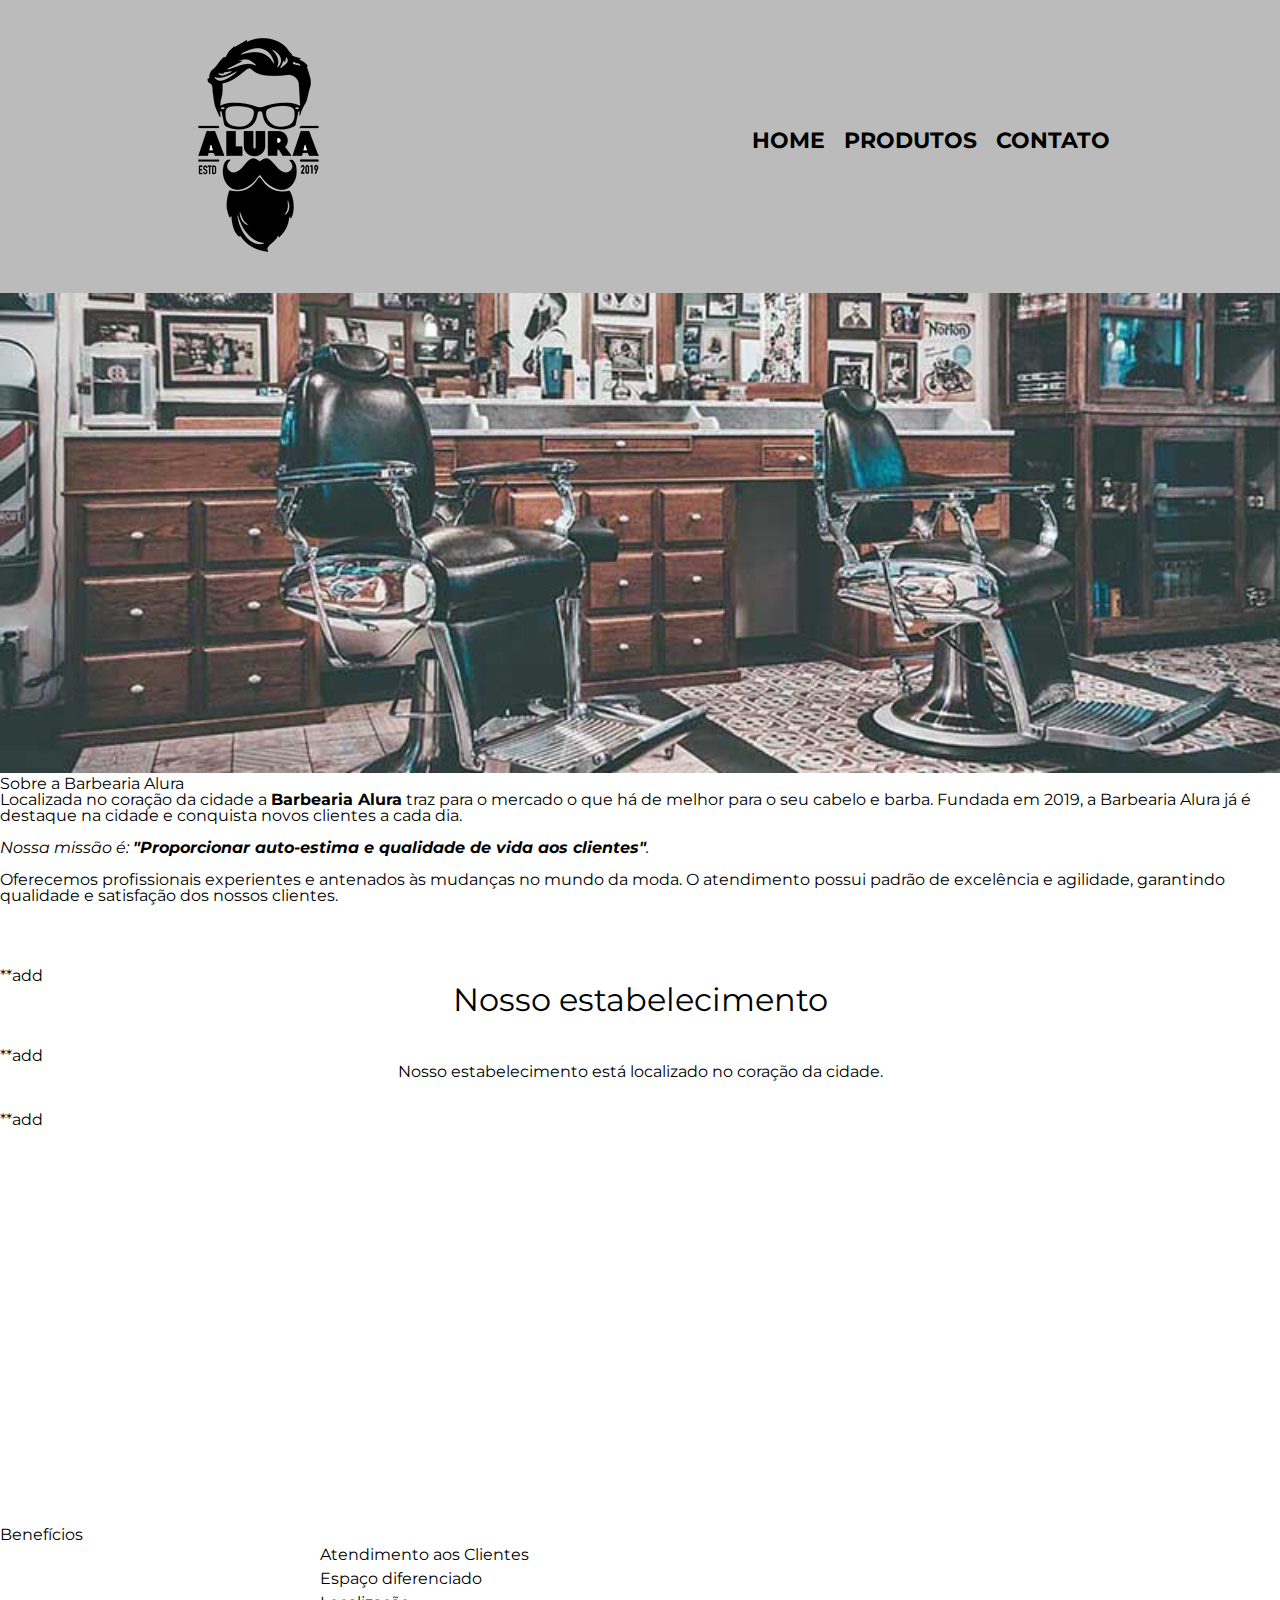
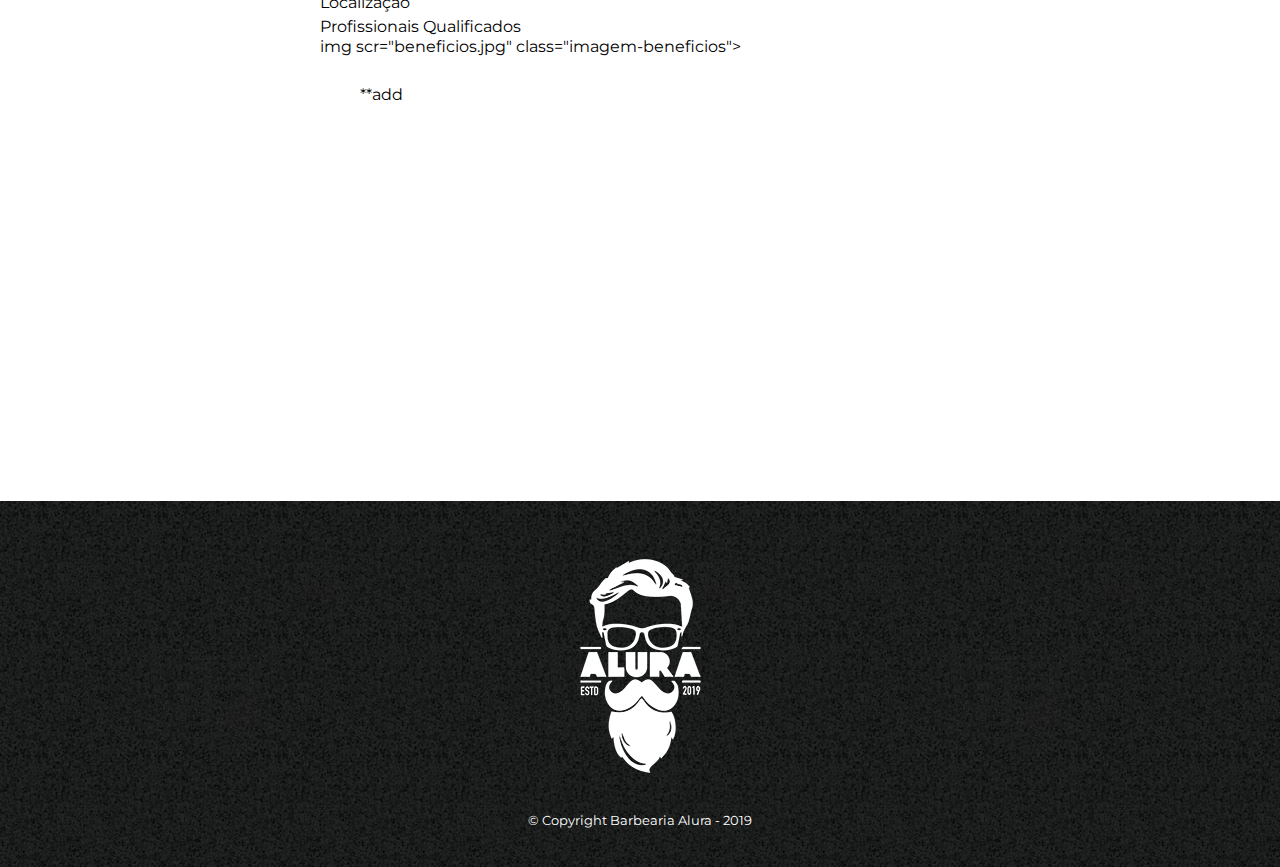
==== index.html @ bf8c1b6c "Update index.html" ====
<!DOCTYPE html>
<html>
    <head>
        <meta charset="UTF-8">
        <title>Home - Barbearia Alura</title>

        <link rel="stylesheet" href="reset.css">
        <link rel="stylesheet" href="style.css">
	    
	<link rel="preconnect" href="https://fonts.googleapis.com">
	<link rel="preconnect" href="https://fonts.gstatic.com" crossorigin>
	<link href="https://fonts.googleapis.com/css2?family=Montserrat:ital,wght@0,100..900;1,100..900&display=swap" rel="stylesheet">   
    </head>
    <body>
        <header>
            <div class="caixa">
                <h1><img src="logo.png"></h1>

                <nav>
                    <ul>
                        <li><a href="index.html">Home</a></li>
                        <li><a href="produtos.html">Produtos</a></li>
                        <li><a href="contato.html">Contato</a></li>
                    </ul>
                </nav>
            </div>
        </header>
       <img class="banner" src="banner.jpg">
		<section class="principal">
			<h2 class="titulo-secundario">Sobre a Barbearia Alura</h2>
			
	 
			<p>Localizada no coração da cidade a <strong>Barbearia Alura</strong> traz para o mercado o que há de melhor para o seu cabelo e barba. Fundada em 2019, a Barbearia Alura já é destaque na cidade e conquista novos clientes a cada dia.</p>

			<p id="missao"><em>Nossa missão é: <strong>"Proporcionar auto-estima e qualidade de vida aos clientes"</strong>.</em></p>

			<p>Oferecemos profissionais experientes e antenados às mudanças no mundo da moda. O atendimento possui padrão de excelência e agilidade, garantindo qualidade e satisfação dos nossos clientes.</p>
		</section>
		<section class="mapa">
    			**add<h3 class="titulo-principal">Nosso estabelecimento</h3>
    			**add<p>Nosso estabelecimento está localizado no coração da cidade.</p>
			<div class="mapa-conteudo">
			**add<iframe src="https://www.google.com/maps/embed?pb=!1m18!1m12!1m3!1d3656.4483278365396!2d-46.63466568562861!3d-23.588249068469487!2m3!1f0!2f0!3f0!3m2!1i1024!2i768!4f13.1!3m3!1m2!1s0x94ce5a2b2ed7f3a1%3A0xab35da2f5ca62674!2sCaelum!5e0!3m2!1spt-BR!2sbr!4v1568814489656!5m2!1spt-BR!2sbr" width="100%" height="300" frameborder="0" style="border:0;" allowfullscreen=""></iframe>
		</section>
		<section class="beneficios">
			<h3 class="titulo-secundario">Benefícios</h3>
		<div class="conteudo-beneficios">
			<ul>
				<li class="itens">Atendimento aos Clientes</li>
				<li class="itens">Espaço diferenciado</li>
				<li class="itens">Localização</li>
				<li class="itens">Profissionais Qualificados</li>
			</ul>img scr="beneficios.jpg" class="imagem-beneficios">
		</div>
			
			<div class="video">
    				**add<iframe width="560" height="315" src="https://youtu.be/GnziZ-WcftE?si=Ixs0pZWPkqdzSU88" frameborder="0" allow="accelerometer; autoplay; encrypted-media; gyroscope; picture-in-picture" allowfullscreen></iframe>
			</div>
		</section>
        <footer>
            <img src="logo-branco.png">
            <p class="copyright">&copy; Copyright Barbearia Alura - 2019</p>
        </footer>
    </body>
</html>
---- style.css ----
body {
	font-family: "Montserrat", sans-serif;
 	font-optical-sizing: auto;
  	font-weight: 400;
  	font-style: normal;
}

header {
	background: #BBBBBB;
	padding: 20px 0;
}

.caixa {
	position: relative;
	width: 940px;
	margin: 0 auto;
}

nav {
	position: absolute;
	top: 110px;
	right: 0;
}

nav li {
	display: inline;
	margin: 0 0 0 15px;
}

nav a {
	text-transform: uppercase;
	color: #000000;
	font-weight: bold;
	font-size: 22px;
	text-decoration: none;
}

nav a:hover {
	color: #C78C19;
	text-decoration: underline;
}

.produtos {
	width: 940px;
	margin: 0 auto;
	padding: 50px 0;
}

.produtos li {
	display: inline-block;
	text-align: center;
	width: 30%;
	vertical-align: top;
	margin: 0 1.5%;
	padding: 30px 20px;
	box-sizing: border-box;
	border: 2px solid #000000;
	border-radius: 10px;
}

.produtos li:hover {
	border-color: #C78C19;
}

.produtos li:active {
	border-color: #088C19;	
}

.produtos li:hover h2 {
	font-size: 34px;
}

.produtos h2 {
	font-size: 30px;
	font-weight: bold;
}

.produto-descricao {
	font-size: 18px;
}

.produto-preco {
	font-size: 22px;
	font-weight: bold;
	margin-top: 10px;
}

footer {
	text-align: center;
	background: url("bg.jpg");
	padding: 40px 0;
}

.copyright {
	color: #FFFFFF;
	font-size: 13px;
	margin: 20px 0 0;
}

main {
	
}

form {
	margin: 40px 0;
}

form label, form legend {
	display:block;
	font-size: 20px;
	margin: 0 0 10px;
}

.input-padrao {
	display: block;
	margin: 0 0 20px;
	padding: 10px 25px;
	width: 50%;
}

.checkbox {
	margin: 20px 0;
}

.enviar {
	width:40%;
	padding: 15px 0;
	background: orange;
	color: white;
	font-weight: bold;
	font-size: 18px;
	border: none;
	border-radius: 5px;
	transition: 1s all;
	cursor: pointer;
}

.enviar:hover {
	background: darkorange;
	transform: scale(1.2);
}

table {
	margin: 20px 0 40px;
}

thead {
	background: #555555;
	color: white;
	font-weight: bold;
}

td, th {
	border: 1px solid #000000;
	padding: 8px 15px;
}


/* css da página inicial */
.banner {
	width:100%;
}

.titulo-principal {
	text-align: center;
	font-size: 2em;
	margin: 0 0 1em;
	clear: left;
}

.principal p {
	margin: 0 0 1em;
}

.principal strong {
	font-weight: bold;
}

.principal em {
	font-style: italic;
}

.utensilios {
	width: 120px;
	float: left;
	margin: 0 20px 20px 0;
}

.imagem-beneficios {
	width: 60%;
}

.conteudo-beneficios{
	width: 640px;
	margin: 0 auto;
}

.lista-beneficios{
	width: 40%
	display: inline-block;
	vertical-align: top;
}

.itens{
	line-height: 1.5;
}

.beneficios{
	padding: 3em 0;
	backgroung: #888888;
}

.itens: first-child{
	font-weight: bold;
}

.mapa {
    padding: 3em 0;
    backgroung: linear-gradient(#FEFEFE, #888888);
}

.mapa p {
    margin: 0 0 2em;
    text-align: center;
}

.video {
    width: 560px;
    margin: 2em auto;
}
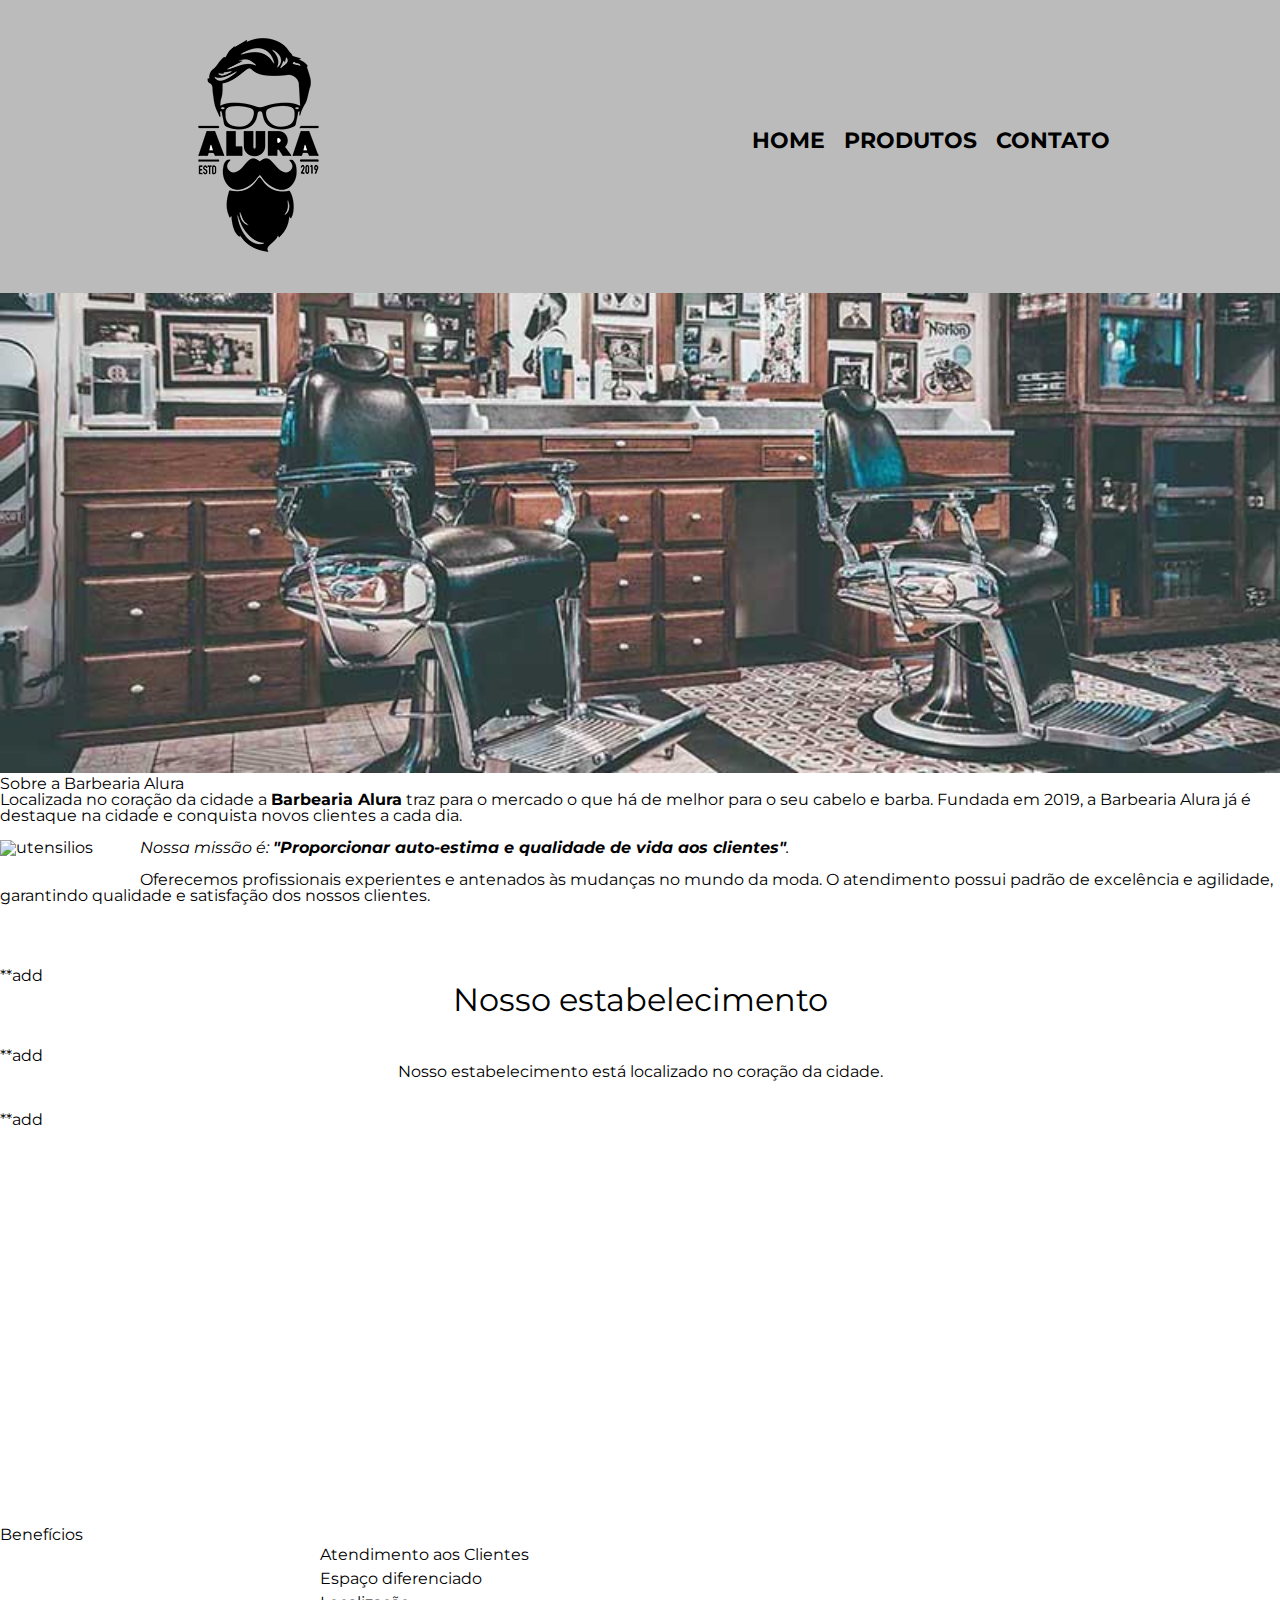
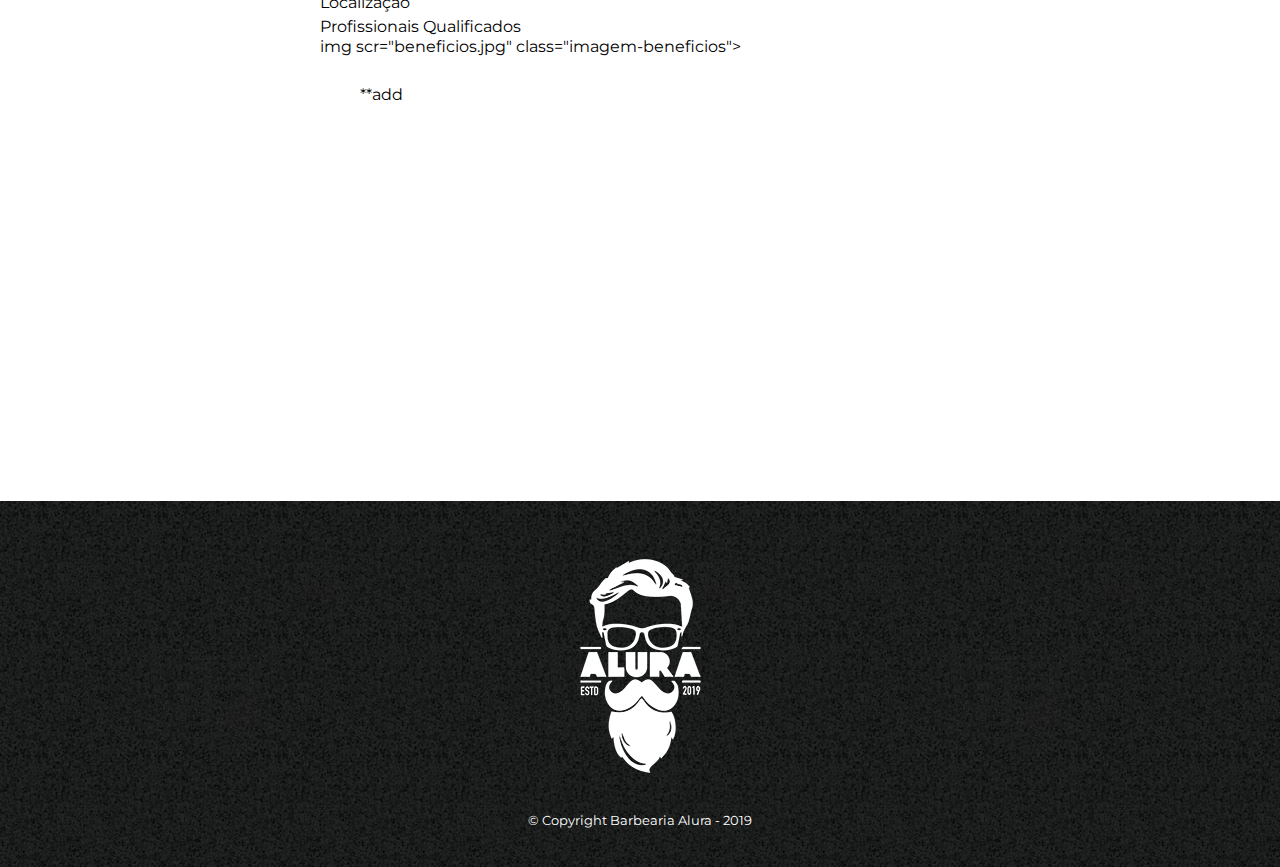
==== commit 0253ba85: "Update index.html" ====
--- a/index.html
+++ b/index.html
@@ -26,12 +26,11 @@
             </div>
         </header>
        <img class="banner" src="banner.jpg">
+	    <main>
 		<section class="principal">
 			<h2 class="titulo-secundario">Sobre a Barbearia Alura</h2>
-			
-	 
 			<p>Localizada no coração da cidade a <strong>Barbearia Alura</strong> traz para o mercado o que há de melhor para o seu cabelo e barba. Fundada em 2019, a Barbearia Alura já é destaque na cidade e conquista novos clientes a cada dia.</p>
-
+			<img class="utensilios" src="utensilios.jpg" alt="utensilios">
 			<p id="missao"><em>Nossa missão é: <strong>"Proporcionar auto-estima e qualidade de vida aos clientes"</strong>.</em></p>
 
 			<p>Oferecemos profissionais experientes e antenados às mudanças no mundo da moda. O atendimento possui padrão de excelência e agilidade, garantindo qualidade e satisfação dos nossos clientes.</p>
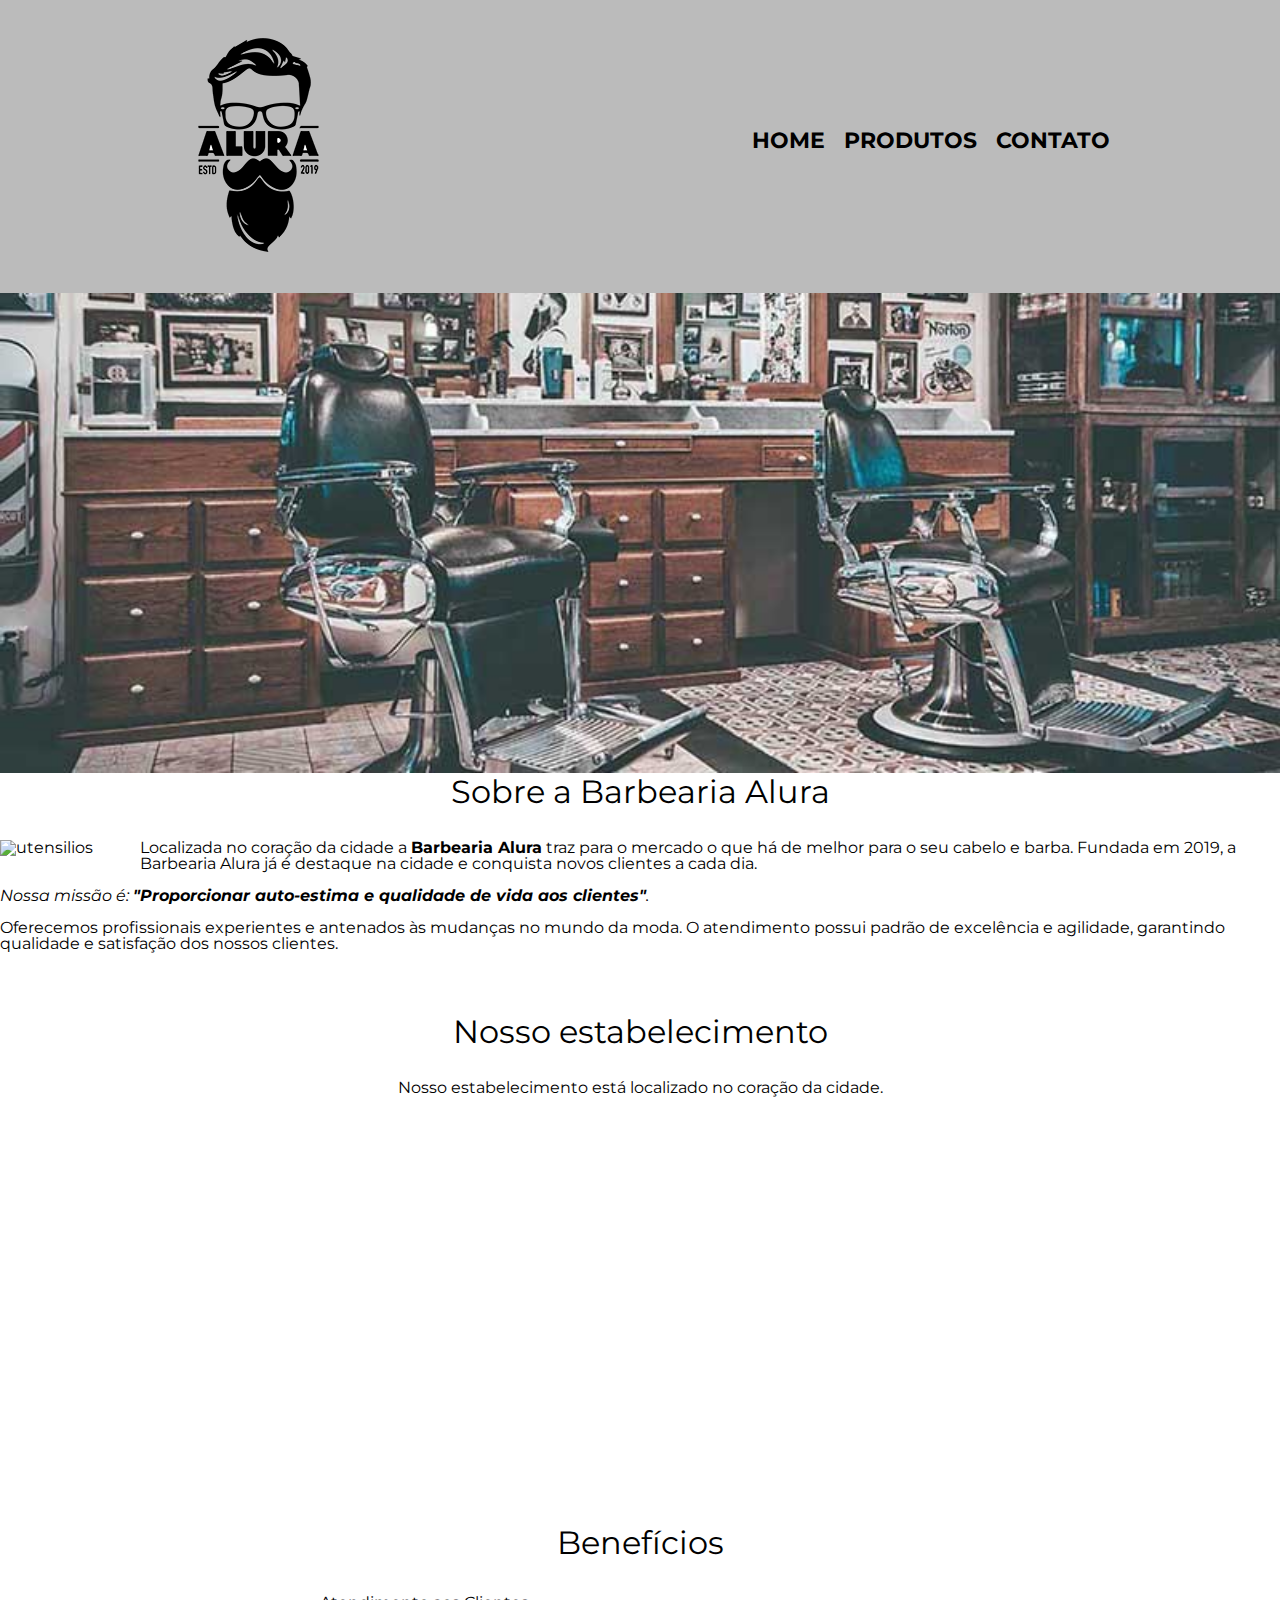
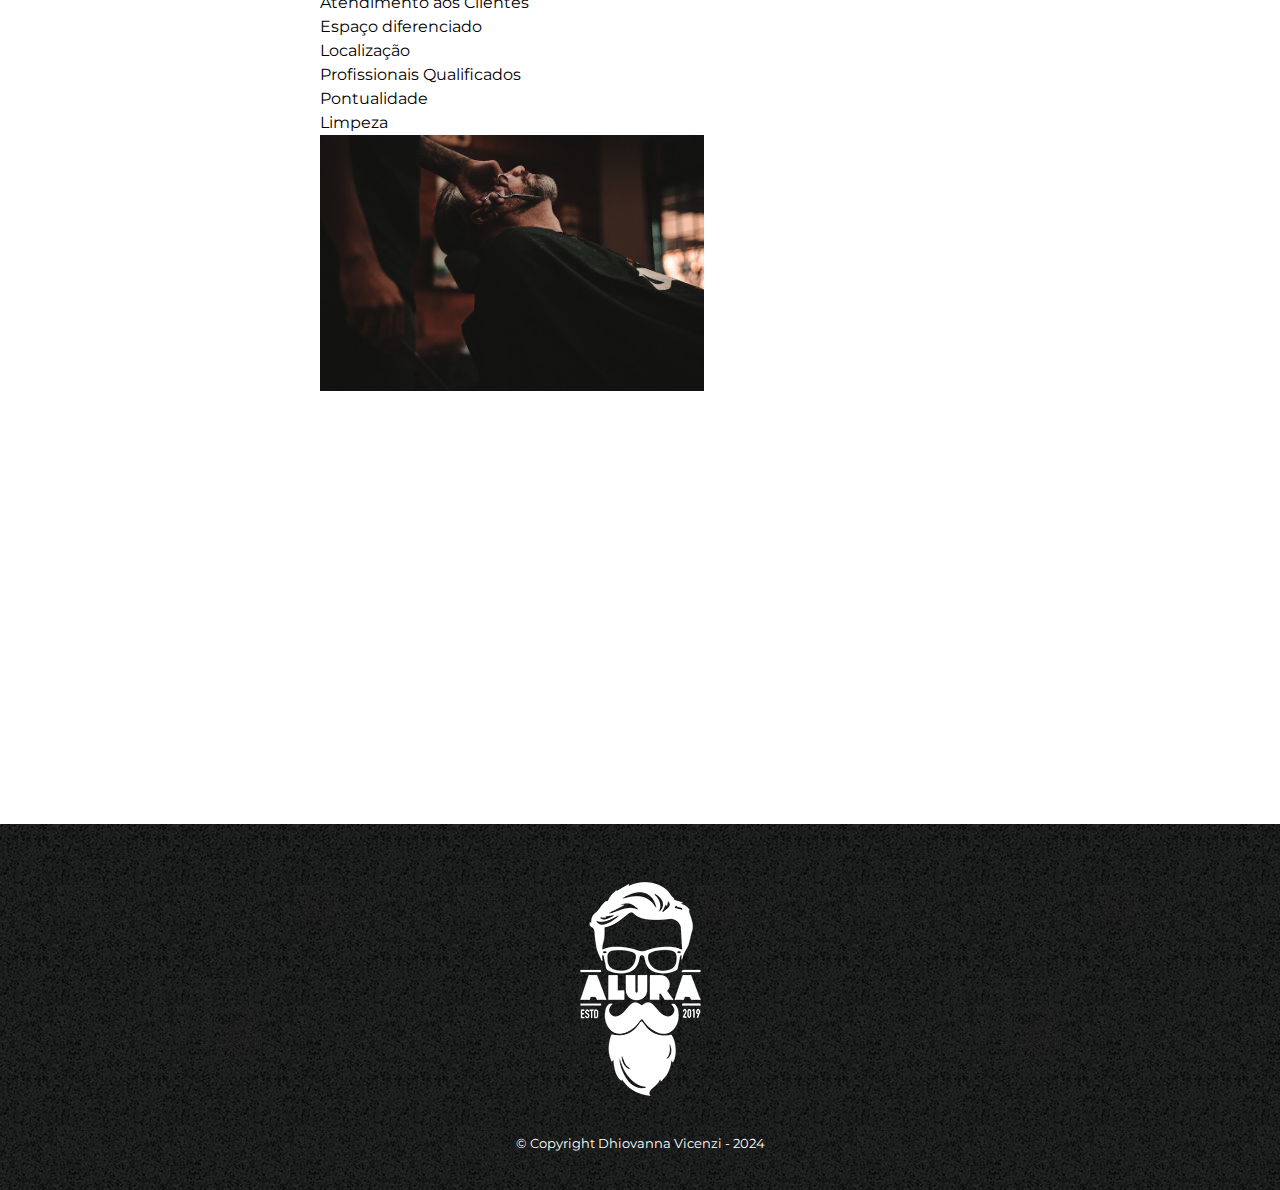
==== commit 4e8e664a: "Update index.html" ====
--- a/index.html
+++ b/index.html
@@ -26,39 +26,46 @@
             </div>
         </header>
        <img class="banner" src="banner.jpg">
-	    <main>
+	<main>
 		<section class="principal">
-			<h2 class="titulo-secundario">Sobre a Barbearia Alura</h2>
+			<h2 class="titulo-principal">Sobre a Barbearia Alura</h2>
+			
+	 		<img class="utensilios" src="utensilios.jpg" alt="utensilios">
+
 			<p>Localizada no coração da cidade a <strong>Barbearia Alura</strong> traz para o mercado o que há de melhor para o seu cabelo e barba. Fundada em 2019, a Barbearia Alura já é destaque na cidade e conquista novos clientes a cada dia.</p>
-			<img class="utensilios" src="utensilios.jpg" alt="utensilios">
+
 			<p id="missao"><em>Nossa missão é: <strong>"Proporcionar auto-estima e qualidade de vida aos clientes"</strong>.</em></p>
 
 			<p>Oferecemos profissionais experientes e antenados às mudanças no mundo da moda. O atendimento possui padrão de excelência e agilidade, garantindo qualidade e satisfação dos nossos clientes.</p>
 		</section>
 		<section class="mapa">
-    			**add<h3 class="titulo-principal">Nosso estabelecimento</h3>
-    			**add<p>Nosso estabelecimento está localizado no coração da cidade.</p>
+    			<h3 class="titulo-principal">Nosso estabelecimento</h3>
+    			<p>Nosso estabelecimento está localizado no coração da cidade.</p>
 			<div class="mapa-conteudo">
-			**add<iframe src="https://www.google.com/maps/embed?pb=!1m18!1m12!1m3!1d3656.4483278365396!2d-46.63466568562861!3d-23.588249068469487!2m3!1f0!2f0!3f0!3m2!1i1024!2i768!4f13.1!3m3!1m2!1s0x94ce5a2b2ed7f3a1%3A0xab35da2f5ca62674!2sCaelum!5e0!3m2!1spt-BR!2sbr!4v1568814489656!5m2!1spt-BR!2sbr" width="100%" height="300" frameborder="0" style="border:0;" allowfullscreen=""></iframe>
+   				<iframe src="https://www.google.com/maps/embed?pb=!1m18!1m12!1m3!1d3656.4483278365396!2d-46.63466568562861!3d-23.588249068469487!2m3!1f0!2f0!3f0!3m2!1i1024!2i768!4f13.1!3m3!1m2!1s0x94ce5a2b2ed7f3a1%3A0xab35da2f5ca62674!2sCaelum!5e0!3m2!1spt-BR!2sbr!4v1568814489656!5m2!1spt-BR!2sbr" width="100%" height="300" frameborder="0" style="border:0;" allowfullscreen=""></iframe>
+			</div>		
 		</section>
 		<section class="beneficios">
-			<h3 class="titulo-secundario">Benefícios</h3>
+			<h3 class="titulo-principal">Benefícios</h3>
 		<div class="conteudo-beneficios">
-			<ul>
+			<ul> <ul class="lista-beneficios">
 				<li class="itens">Atendimento aos Clientes</li>
 				<li class="itens">Espaço diferenciado</li>
 				<li class="itens">Localização</li>
 				<li class="itens">Profissionais Qualificados</li>
-			</ul>img scr="beneficios.jpg" class="imagem-beneficios">
-		</div>
+			 	<li class="itens">Pontualidade</li>
+				<li class="itens">Limpeza</li>
+			</ul><img src="beneficios.jpg" class="imagem-beneficios">
+		 </div>	
 			
 			<div class="video">
-    				**add<iframe width="560" height="315" src="https://youtu.be/GnziZ-WcftE?si=Ixs0pZWPkqdzSU88" frameborder="0" allow="accelerometer; autoplay; encrypted-media; gyroscope; picture-in-picture" allowfullscreen></iframe>
+    				<iframe width="560" height="315" src="https://www.youtube.com/embed/wcVVXUV0YUY" frameborder="0" allow="accelerometer; autoplay; encrypted-media; gyroscope; picture-in-picture" allowfullscreen></iframe>
 			</div>
 		</section>
+	</main>
         <footer>
             <img src="logo-branco.png">
-            <p class="copyright">&copy; Copyright Barbearia Alura - 2019</p>
+            <p class="copyright">&copy; Copyright Dhiovanna Vicenzi - 2024</p>
         </footer>
     </body>
 </html>
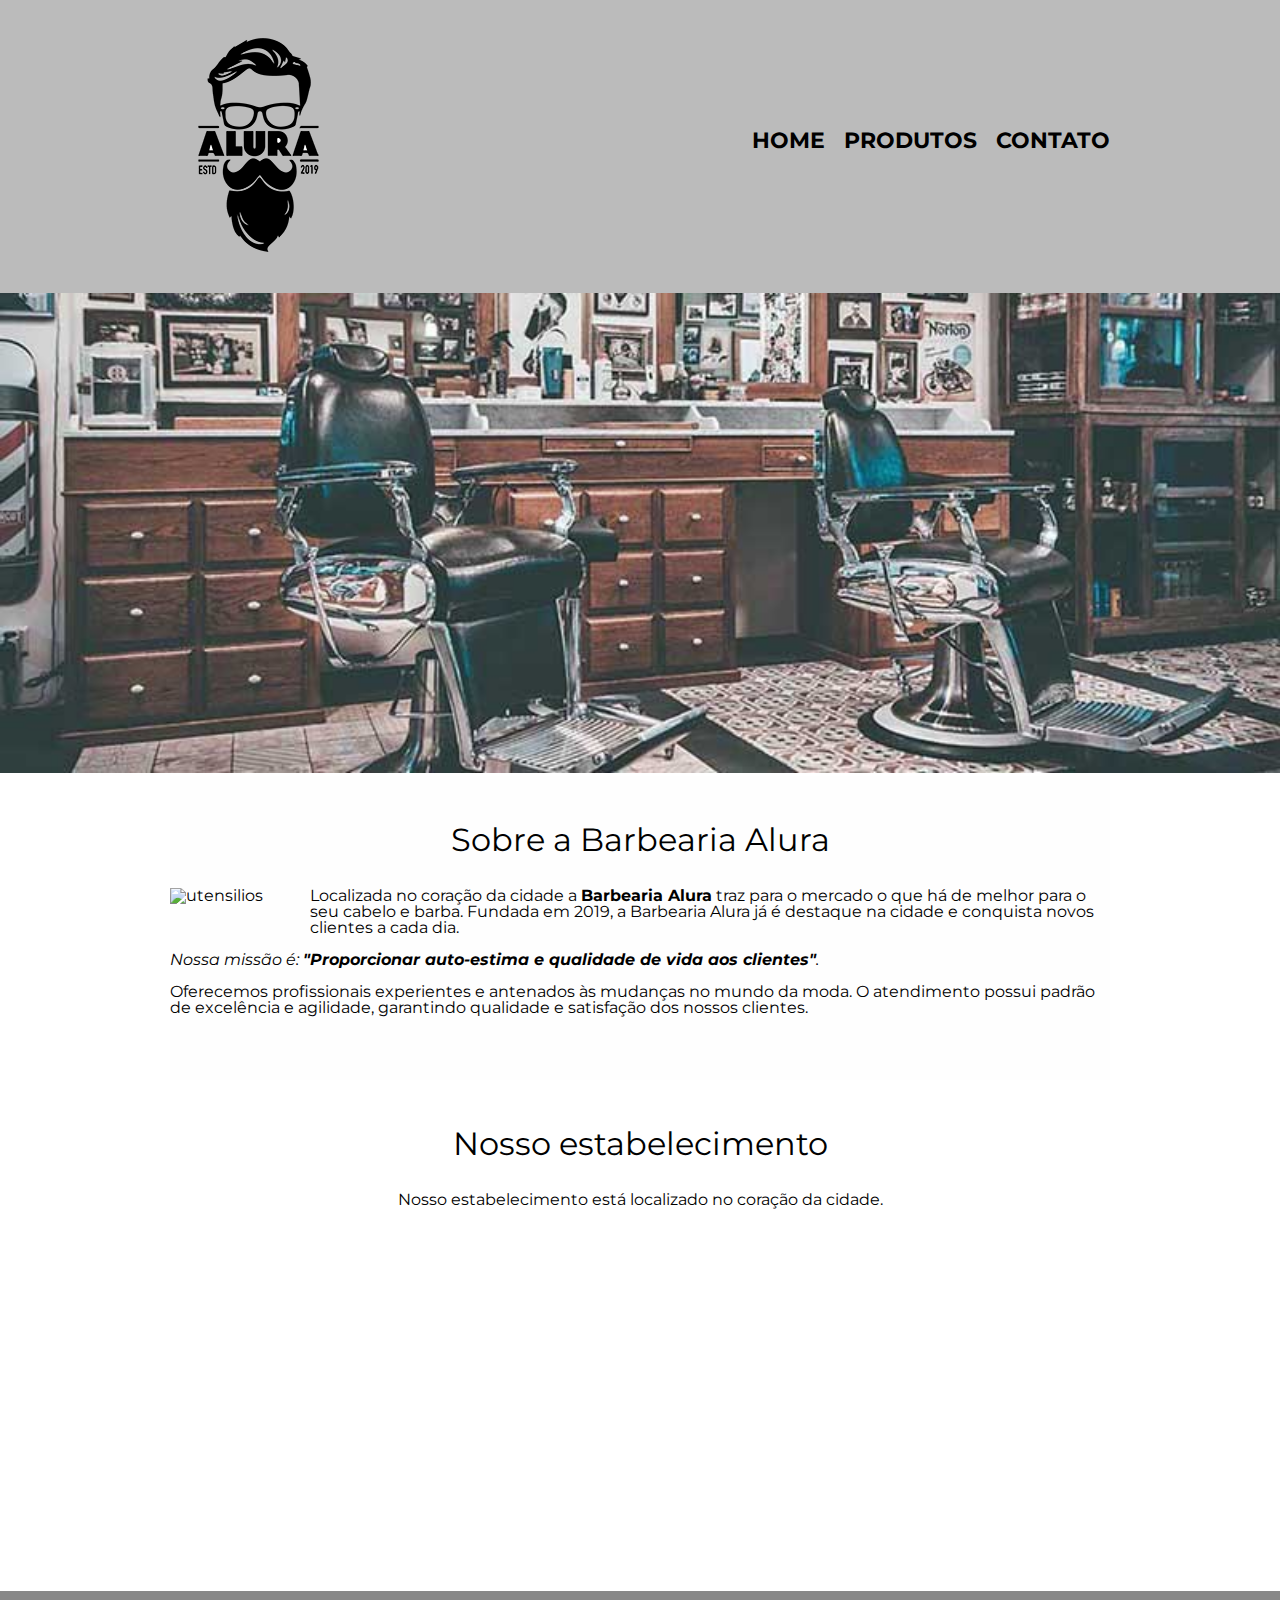
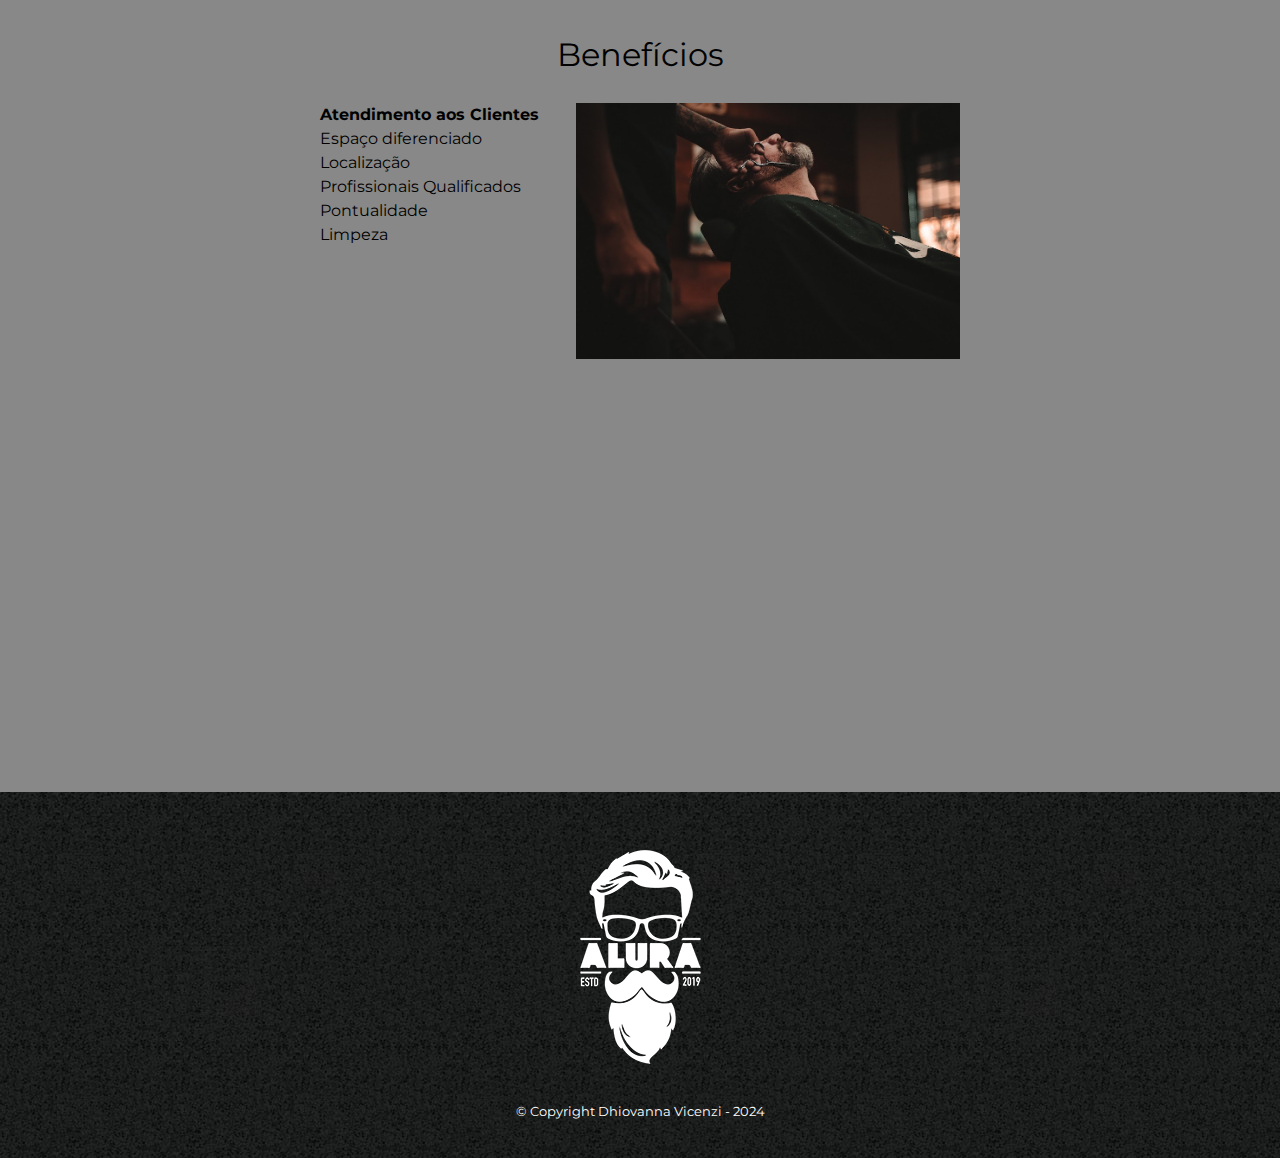
==== commit 5d44943b: "Update index.html" ====
--- a/index.html
+++ b/index.html
@@ -59,7 +59,7 @@
 		 </div>	
 			
 			<div class="video">
-    				<iframe width="560" height="315" src="https://www.youtube.com/embed/wcVVXUV0YUY" frameborder="0" allow="accelerometer; autoplay; encrypted-media; gyroscope; picture-in-picture" allowfullscreen></iframe>
+    				<iframe width="560" height="315" src="https://youtu.be/eegQSsYnaNE?si=Q5SZZBslTDfdVw7d" frameborder="0" allow="accelerometer; autoplay; encrypted-media; gyroscope; picture-in-picture" allowfullscreen></iframe>
 			</div>
 		</section>
 	</main>
--- a/style.css
+++ b/style.css
@@ -168,6 +168,13 @@
 	clear: left;
 }
 
+.principal {
+	padding: 3em 0;
+	background: #FEFEFE;
+	width: 940px;
+	margin: 0 auto;
+}
+
 .principal p {
 	margin: 0 0 1em;
 }
@@ -190,41 +197,52 @@
 	width: 60%;
 }
 
-.conteudo-beneficios{
+.conteudo-beneficios {
 	width: 640px;
 	margin: 0 auto;
 }
 
-.lista-beneficios{
-	width: 40%
+.lista-beneficios {
+	width: 40%;
 	display: inline-block;
 	vertical-align: top;
 }
 
-.itens{
+.itens {
 	line-height: 1.5;
 }
 
-.beneficios{
+.itens:first-child {
+	font-weight: bold;
+}
+
+.beneficios {
 	padding: 3em 0;
-	backgroung: #888888;
-}
-
-.itens: first-child{
-	font-weight: bold;
+	background: #888888;
 }
 
 .mapa {
-    padding: 3em 0;
-    backgroung: linear-gradient(#FEFEFE, #888888);
+	padding: 3em 0;
 }
 
 .mapa p {
-    margin: 0 0 2em;
-    text-align: center;
+	margin: 0 0 2em;
+	text-align: center;
 }
 
 .video {
-    width: 560px;
-    margin: 2em auto;
-}
+	width: 560px;
+	margin: 2em auto;
+}
+
+* inserir entre .mapa e .mapa p
+.mapa-conteudo {
+	width: 940px;
+	margin: 0 auto;
+}
+
+Mudar a ordem de todas as classes mapa deixando após a classe utensilios
+
+inverter a posição das classes benefícios e imagem-beneficios
+
+*/
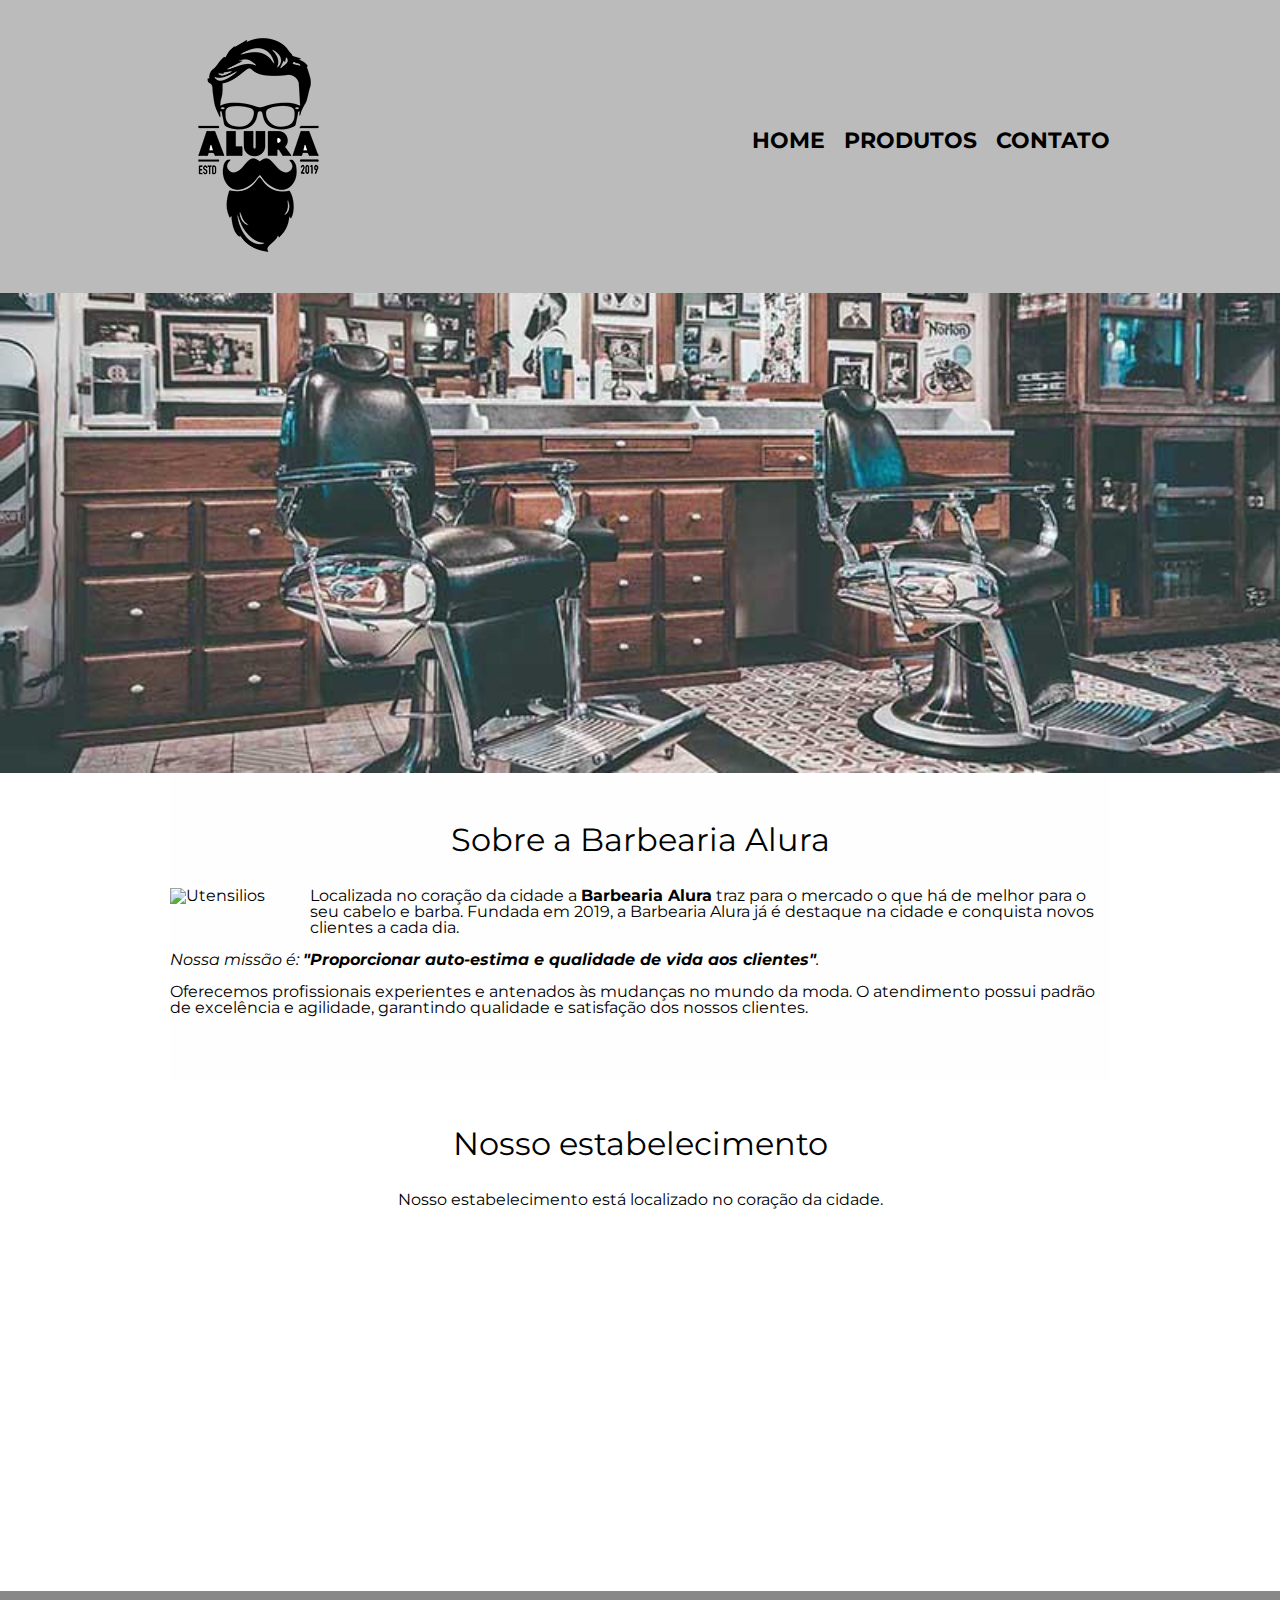
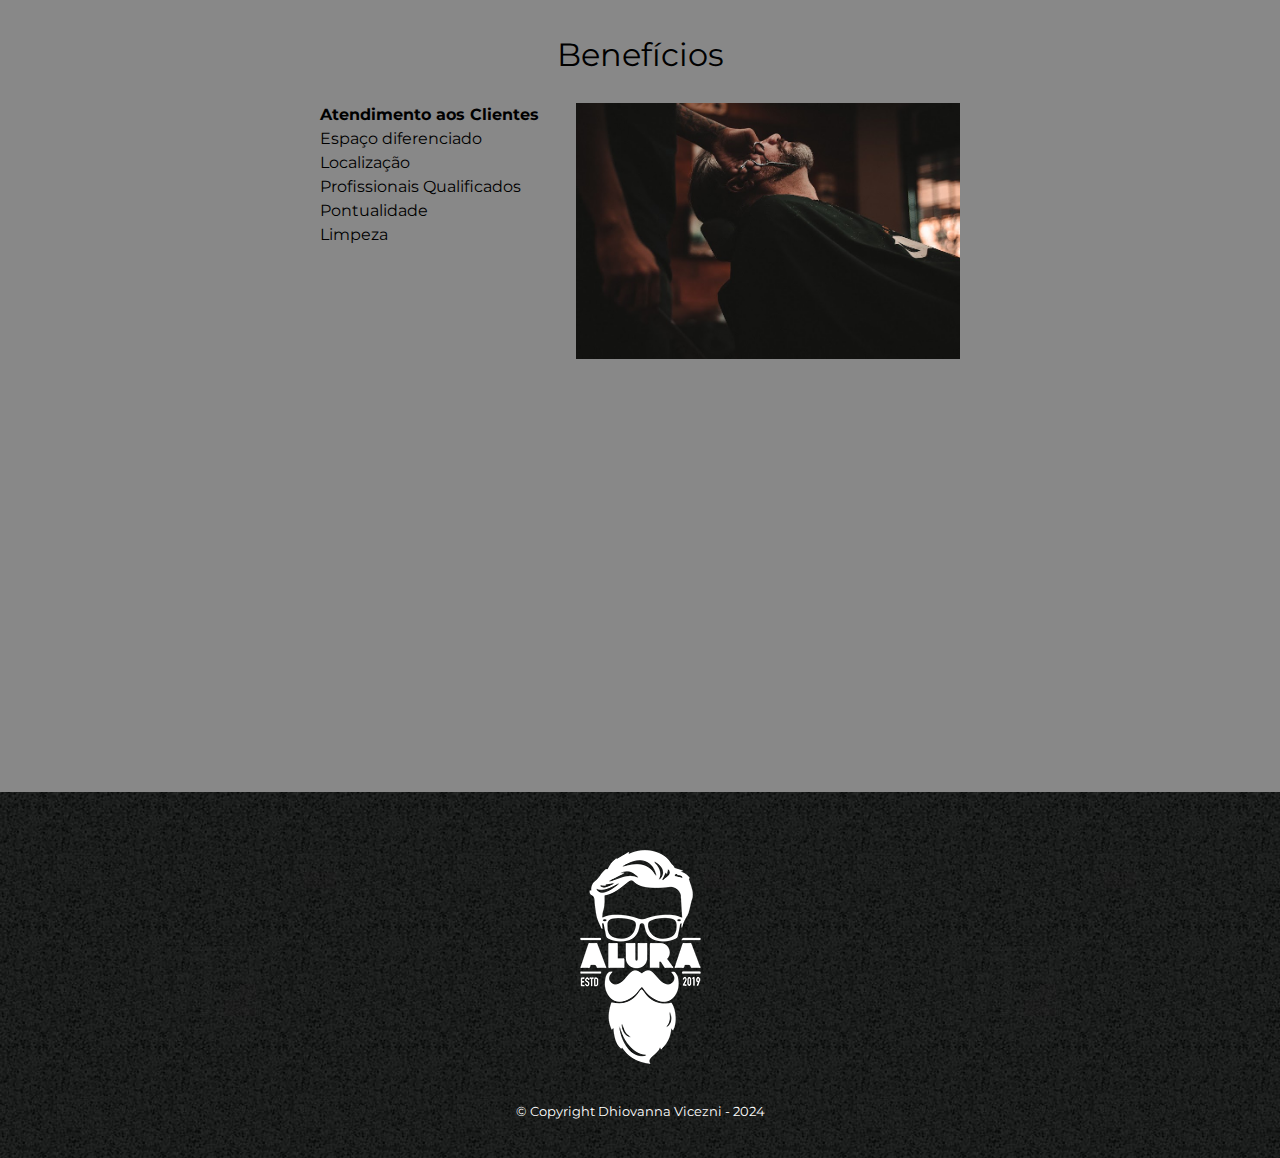
==== commit e7ddf54c: "Update index.html" ====
--- a/index.html
+++ b/index.html
@@ -1,3 +1,4 @@
+
 <!DOCTYPE html>
 <html>
     <head>
@@ -30,7 +31,7 @@
 		<section class="principal">
 			<h2 class="titulo-principal">Sobre a Barbearia Alura</h2>
 			
-	 		<img class="utensilios" src="utensilios.jpg" alt="utensilios">
+	 			<img class="utensilios" src="utensilios.jpg" alt="Utensilios">
 
 			<p>Localizada no coração da cidade a <strong>Barbearia Alura</strong> traz para o mercado o que há de melhor para o seu cabelo e barba. Fundada em 2019, a Barbearia Alura já é destaque na cidade e conquista novos clientes a cada dia.</p>
 
@@ -43,29 +44,29 @@
     			<p>Nosso estabelecimento está localizado no coração da cidade.</p>
 			<div class="mapa-conteudo">
    				<iframe src="https://www.google.com/maps/embed?pb=!1m18!1m12!1m3!1d3656.4483278365396!2d-46.63466568562861!3d-23.588249068469487!2m3!1f0!2f0!3f0!3m2!1i1024!2i768!4f13.1!3m3!1m2!1s0x94ce5a2b2ed7f3a1%3A0xab35da2f5ca62674!2sCaelum!5e0!3m2!1spt-BR!2sbr!4v1568814489656!5m2!1spt-BR!2sbr" width="100%" height="300" frameborder="0" style="border:0;" allowfullscreen=""></iframe>
-			</div>		
+			</div>
 		</section>
 		<section class="beneficios">
 			<h3 class="titulo-principal">Benefícios</h3>
 		<div class="conteudo-beneficios">
-			<ul> <ul class="lista-beneficios">
+			<ul class="lista-beneficios"> 
 				<li class="itens">Atendimento aos Clientes</li>
 				<li class="itens">Espaço diferenciado</li>
 				<li class="itens">Localização</li>
 				<li class="itens">Profissionais Qualificados</li>
-			 	<li class="itens">Pontualidade</li>
-				<li class="itens">Limpeza</li>
+				<li class="itens">Pontualidade</li>
+				<li class="itens">Limpeza</li>	
 			</ul><img src="beneficios.jpg" class="imagem-beneficios">
 		 </div>	
 			
 			<div class="video">
-    				<iframe width="560" height="315" src="https://youtu.be/eegQSsYnaNE?si=Q5SZZBslTDfdVw7d" frameborder="0" allow="accelerometer; autoplay; encrypted-media; gyroscope; picture-in-picture" allowfullscreen></iframe>
+    				<iframe width="560" height="315" src="https://www.youtube.com/embed/wcVVXUV0YUY" frameborder="0" allow="accelerometer; autoplay; encrypted-media; gyroscope; picture-in-picture" allowfullscreen></iframe>
 			</div>
 		</section>
-	</main>
+ </main> 
         <footer>
             <img src="logo-branco.png">
-            <p class="copyright">&copy; Copyright Dhiovanna Vicenzi - 2024</p>
+            <p class="copyright">&copy; Copyright Dhiovanna Vicezni - 2024</p>
         </footer>
     </body>
 </html>
--- a/style.css
+++ b/style.css
@@ -224,7 +224,10 @@
 .mapa {
 	padding: 3em 0;
 }
-
+.mapa-conteudo {
+	width: 940px;
+	margin: 0 auto;
+}
 .mapa p {
 	margin: 0 0 2em;
 	text-align: center;
@@ -234,15 +237,3 @@
 	width: 560px;
 	margin: 2em auto;
 }
-
-* inserir entre .mapa e .mapa p
-.mapa-conteudo {
-	width: 940px;
-	margin: 0 auto;
-}
-
-Mudar a ordem de todas as classes mapa deixando após a classe utensilios
-
-inverter a posição das classes benefícios e imagem-beneficios
-
-*/
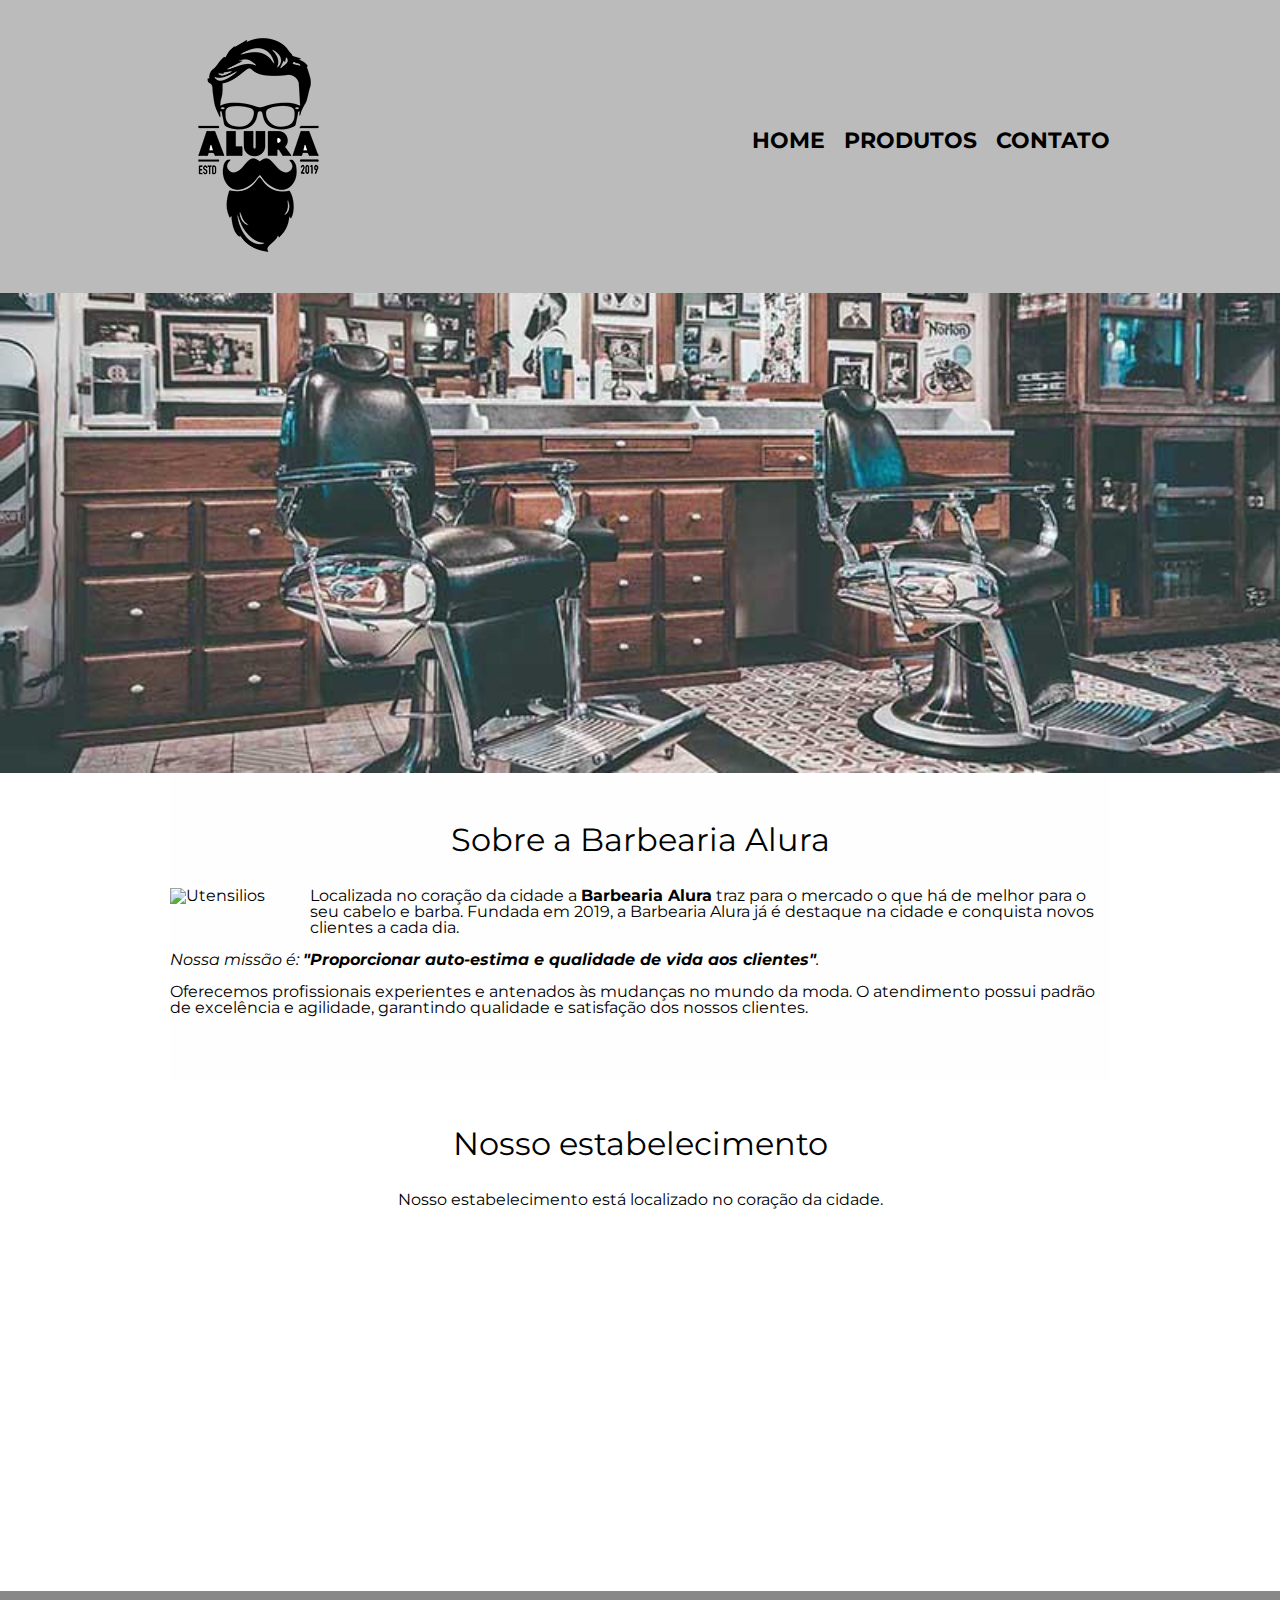
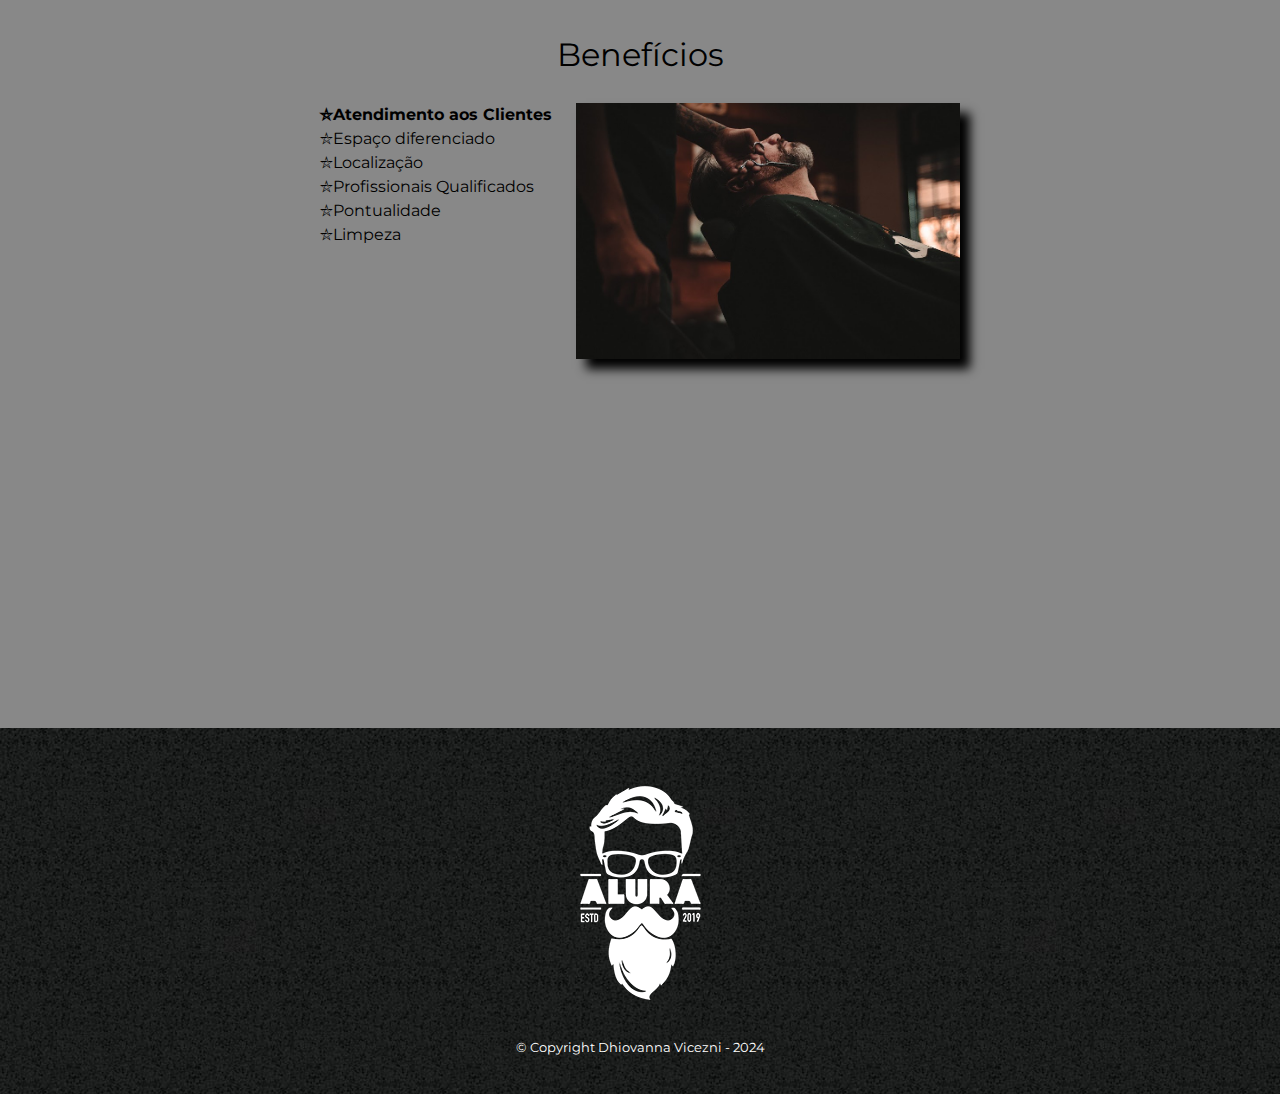
==== commit be5b339c: "Update index.html" ====
--- a/index.html
+++ b/index.html
@@ -1,10 +1,9 @@
-
 <!DOCTYPE html>
 <html>
     <head>
         <meta charset="UTF-8">
+	    <meta name="viewport" content="width=device-width">
         <title>Home - Barbearia Alura</title>
-
         <link rel="stylesheet" href="reset.css">
         <link rel="stylesheet" href="style.css">
 	    
@@ -60,10 +59,10 @@
 		 </div>	
 			
 			<div class="video">
-    				<iframe width="560" height="315" src="https://www.youtube.com/embed/wcVVXUV0YUY" frameborder="0" allow="accelerometer; autoplay; encrypted-media; gyroscope; picture-in-picture" allowfullscreen></iframe>
+    				<iframe width="100" height="315" src="https://www.youtube.com/embed/wcVVXUV0YUY" frameborder="0" allow="accelerometer; autoplay; encrypted-media; gyroscope; picture-in-picture" allowfullscreen></iframe>
 			</div>
 		</section>
- </main> 
+        </main> 
         <footer>
             <img src="logo-branco.png">
             <p class="copyright">&copy; Copyright Dhiovanna Vicezni - 2024</p>
--- a/style.css
+++ b/style.css
@@ -193,8 +193,23 @@
 	margin: 0 20px 20px 0;
 }
 
-.imagem-beneficios {
-	width: 60%;
+.mapa {
+	padding: 3em 0;
+}
+
+.mapa-conteudo {
+	width: 940px;
+	margin: 0 auto;
+}
+
+.mapa p {
+	margin: 0 0 2em;
+	text-align: center;
+}
+
+.beneficios {
+	padding: 3em 0;
+	background: #888888;
 }
 
 .conteudo-beneficios {
@@ -216,22 +231,19 @@
 	font-weight: bold;
 }
 
-.beneficios {
-	padding: 3em 0;
-	background: #888888;
-}
-
-.mapa {
-	padding: 3em 0;
-}
-.mapa-conteudo {
-	width: 940px;
-	margin: 0 auto;
-}
-.mapa p {
-	margin: 0 0 2em;
-	text-align: center;
-}
+.itens:before {
+	content: "⛥";
+}
+	
+.imagem-beneficios {
+	width: 60%;
+	opacity: 1;
+	transition: 400ms;
+	box-shadow: 10px 10px 10px 0 #000000;
+}
+
+.imagem-beneficios:hover {
+	opacity: 0.3;
 
 .video {
 	width: 560px;
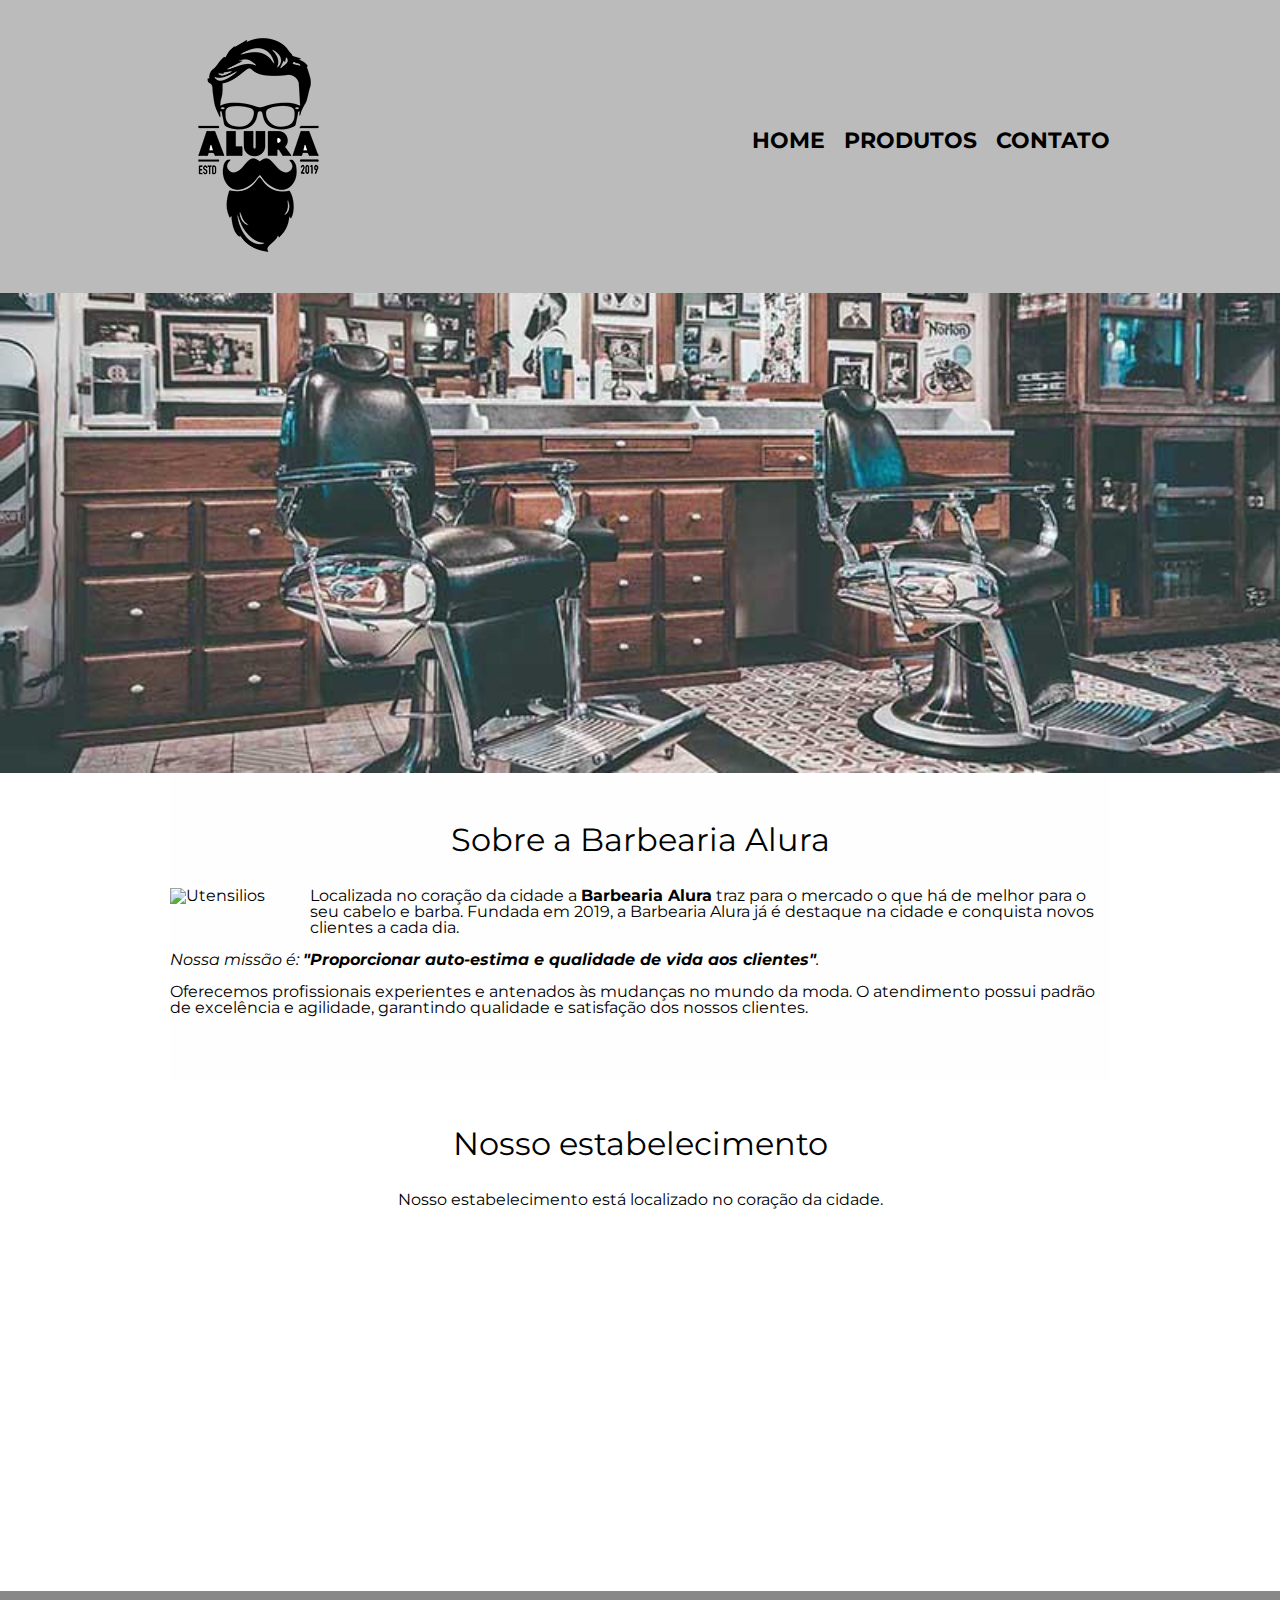
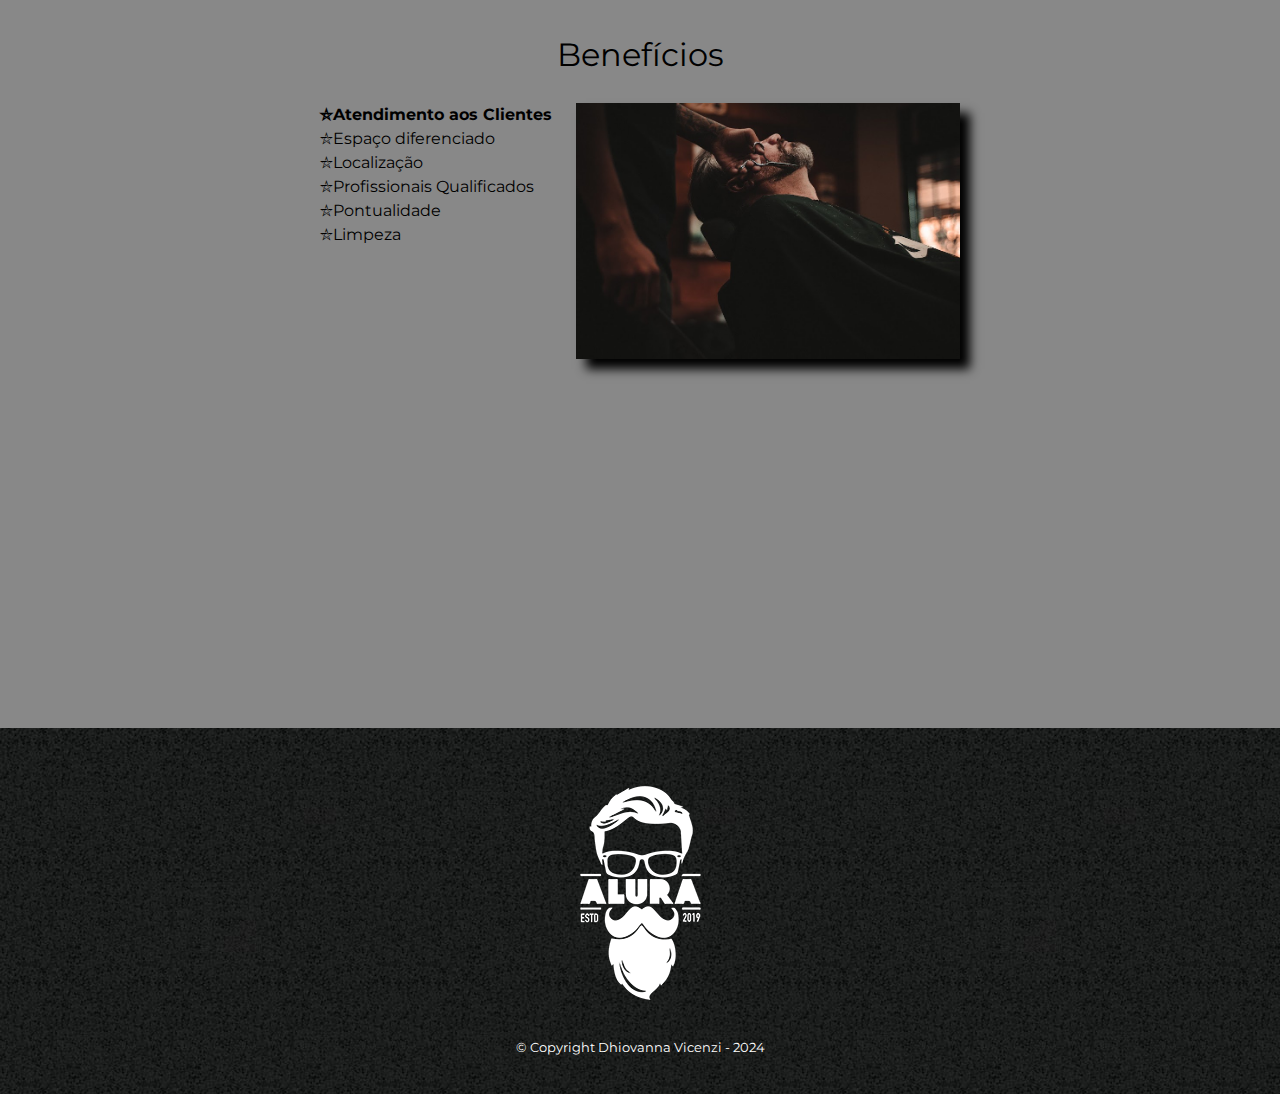
==== commit 9872ac80: "Update index.html" ====
--- a/index.html
+++ b/index.html
@@ -65,7 +65,7 @@
         </main> 
         <footer>
             <img src="logo-branco.png">
-            <p class="copyright">&copy; Copyright Dhiovanna Vicezni - 2024</p>
+            <p class="copyright">&copy; Copyright Dhiovanna Vicenzi - 2024</p>
         </footer>
     </body>
 </html>
--- a/style.css
+++ b/style.css
@@ -249,3 +249,21 @@
 	width: 560px;
 	margin: 2em auto;
 }
+
+@media screen and (max-width: 480px) {
+    .caixa, .principal, .conteudo-beneficios, .mapa-conteudo, .video {
+        width: auto;
+    }
+
+    h1 {
+        text-align: center;
+    }
+
+    nav {
+        position: static;
+    }
+
+    .lista-beneficios, .imagem-beneficios {
+        width: 100%;
+    }
+}
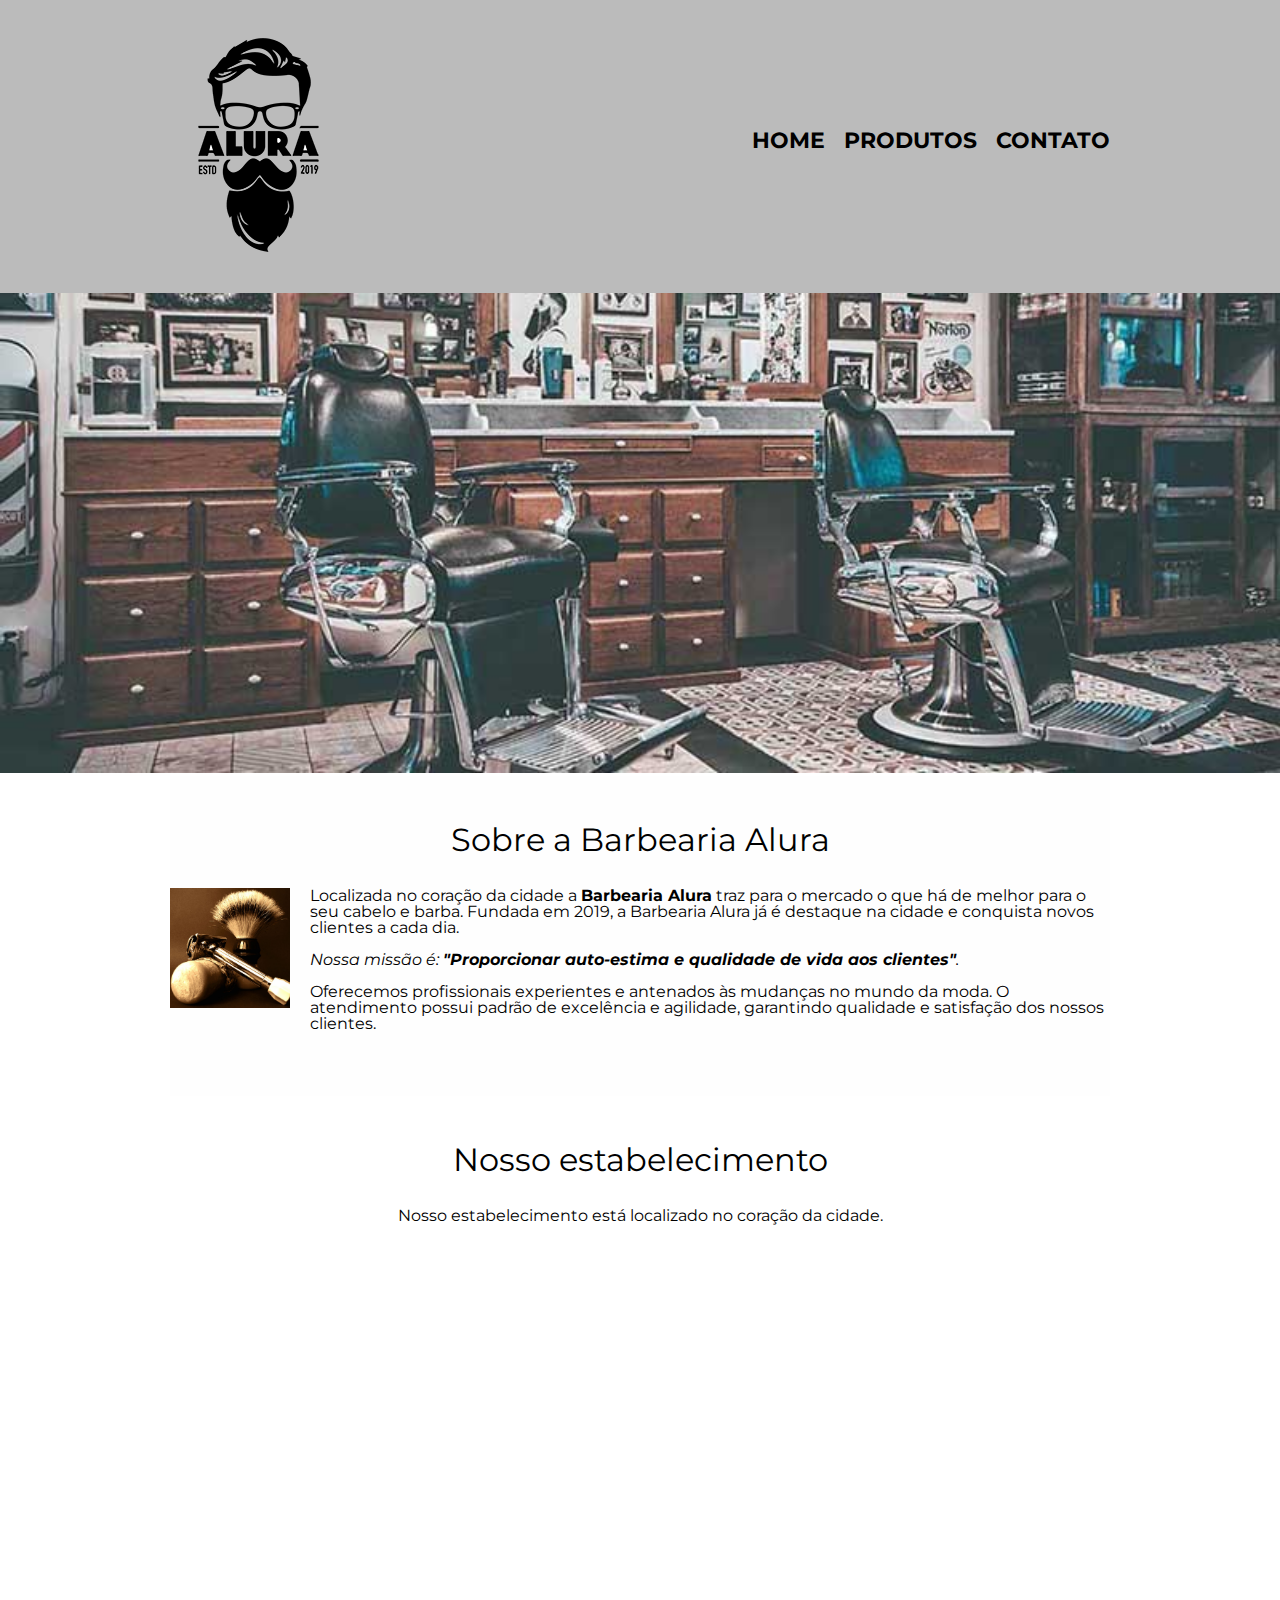
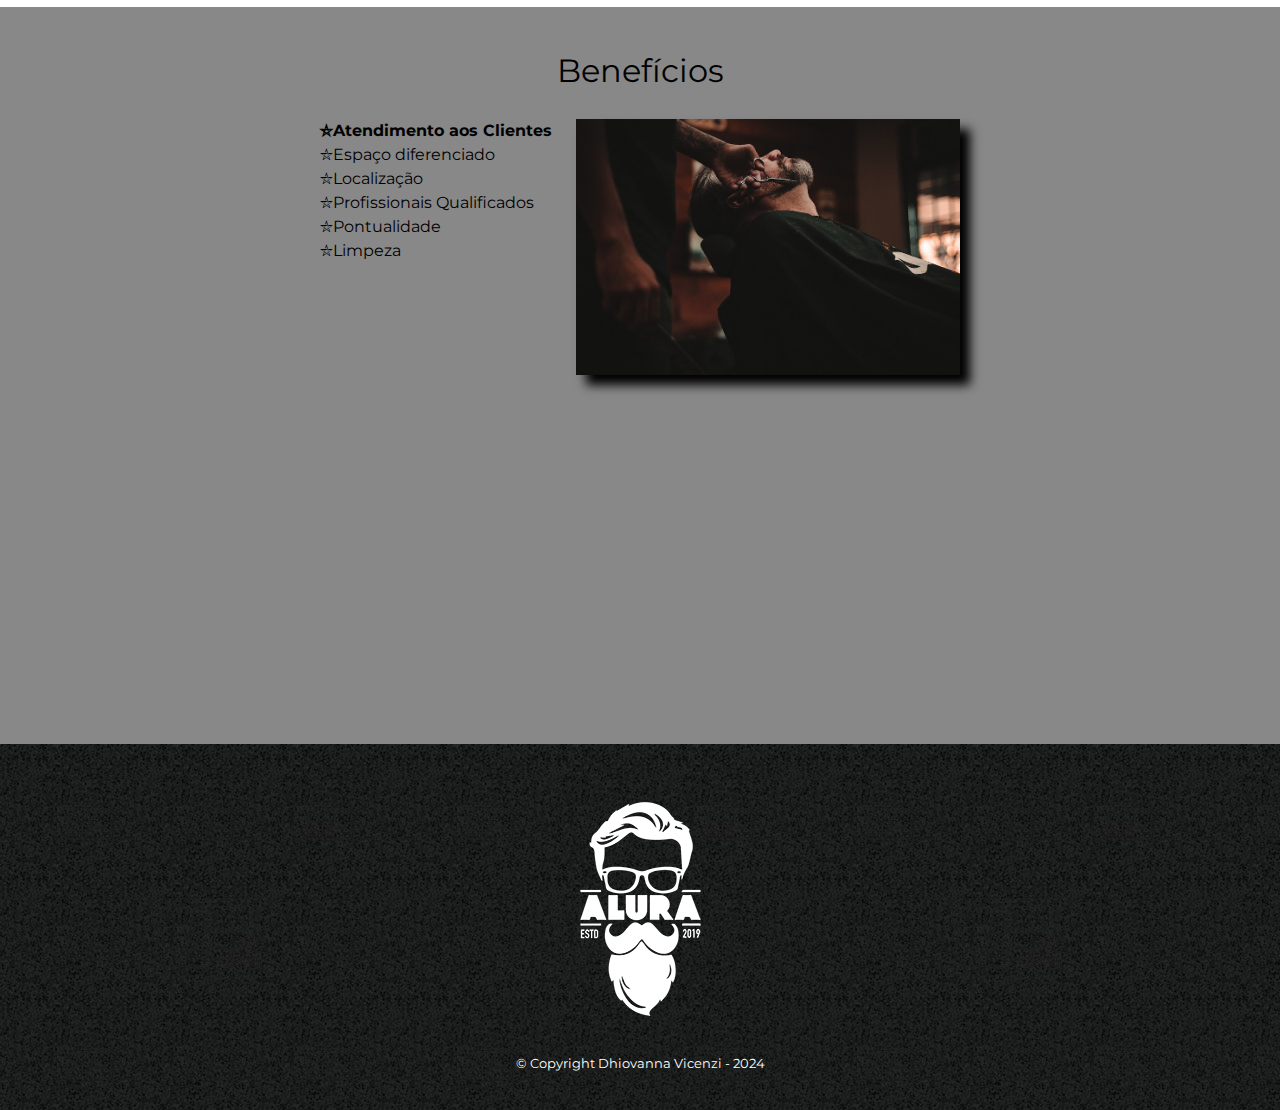
==== commit 05da771e: "Update index.html" ====
--- a/index.html
+++ b/index.html
@@ -59,7 +59,7 @@
 		 </div>	
 			
 			<div class="video">
-    				<iframe width="100" height="315" src="https://www.youtube.com/embed/wcVVXUV0YUY" frameborder="0" allow="accelerometer; autoplay; encrypted-media; gyroscope; picture-in-picture" allowfullscreen></iframe>
+    				<iframe width="100%" height="315" src="https://www.youtube.com/embed/wcVVXUV0YUY" frameborder="0" allow="accelerometer; autoplay; encrypted-media; gyroscope; picture-in-picture" allowfullscreen></iframe>
 			</div>
 		</section>
         </main> 
